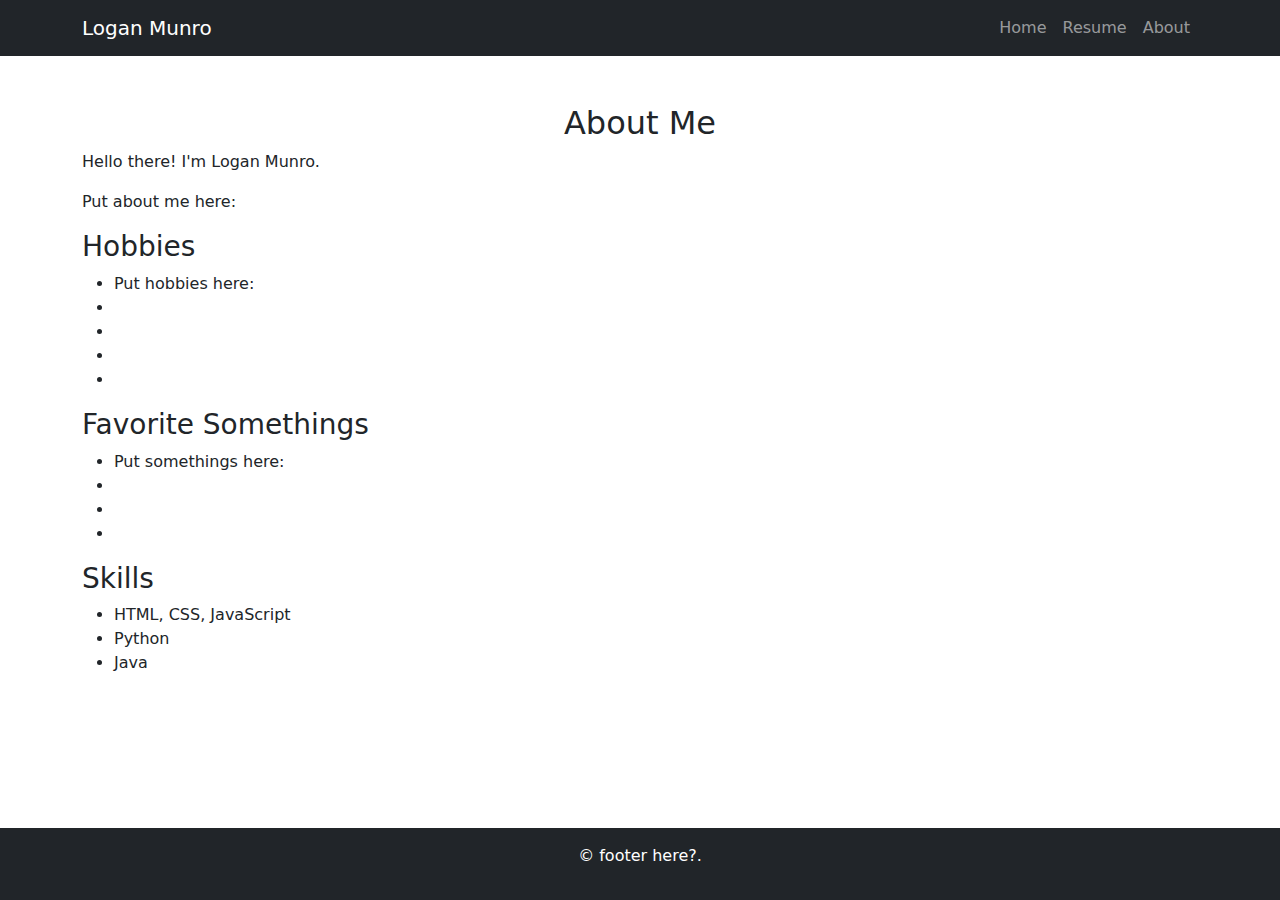
==== about.html @ 1a70fcb0 "about, index, resume changes" ====
<!DOCTYPE html>
<html lang="en">
<head>
  <meta charset="UTF-8">
  <meta name="viewport" content="width=device-width, initial-scale=1.0">
  <title>About Me</title>
  <link rel="stylesheet" href="style.css">
  <link rel="stylesheet" href="https://cdn.jsdelivr.net/npm/bootstrap@5.3.2/dist/css/bootstrap.min.css">
</head>
<body>
  <nav class="navbar navbar-expand-lg navbar-dark bg-dark">
    <div class="container">
      <a class="navbar-brand" href="#">Logan Munro</a>
      <div class="collapse navbar-collapse" id="navbarNav">
        <ul class="navbar-nav ms-auto">
          <li class="nav-item"><a class="nav-link" href="index.html">Home</a></li>
          <li class="nav-item"><a class="nav-link" href="resume.html">Resume</a></li>
          <li class="nav-item"><a class="nav-link" href="about.html">About</a></li>
        </ul>
      </div>
    </div>
  </nav>

  <div class="container my-5">
    <h2 class="text-center">About Me</h2>
    <p>Hello there! I'm Logan Munro.</p>
    <p>Put about me here:<p></p>

    <h3>Hobbies</h3>
    <ul>
      <li>Put hobbies here:</li>
      <li></li>
      <li></li>
      <li></li>
      <li></li>
    </ul>

    <h3>Favorite Somethings</h3>
    <ul>
      <li>Put somethings here:</li>
      <li></li>
      <li></li>
      <li></li>
    </ul>

    <h3>Skills</h3>
    <ul>
      <li>HTML, CSS, JavaScript</li>
      <li>Python</li>
      <li>Java</li>
    </ul>
  </div>

  <footer class="text-center bg-dark text-white py-3">
    <p>&copy; footer here?.</p>
  </footer>
</body>
</html>
---- style.css ----
body{
    font-family: 'Arial', sans-serif;
}
  
nav{
    margin-bottom: 20px;
}
  
h1, h2{
    color: #343a40;
}
  
footer{
    position: fixed;
    bottom: 0;
    width: 100%;
}
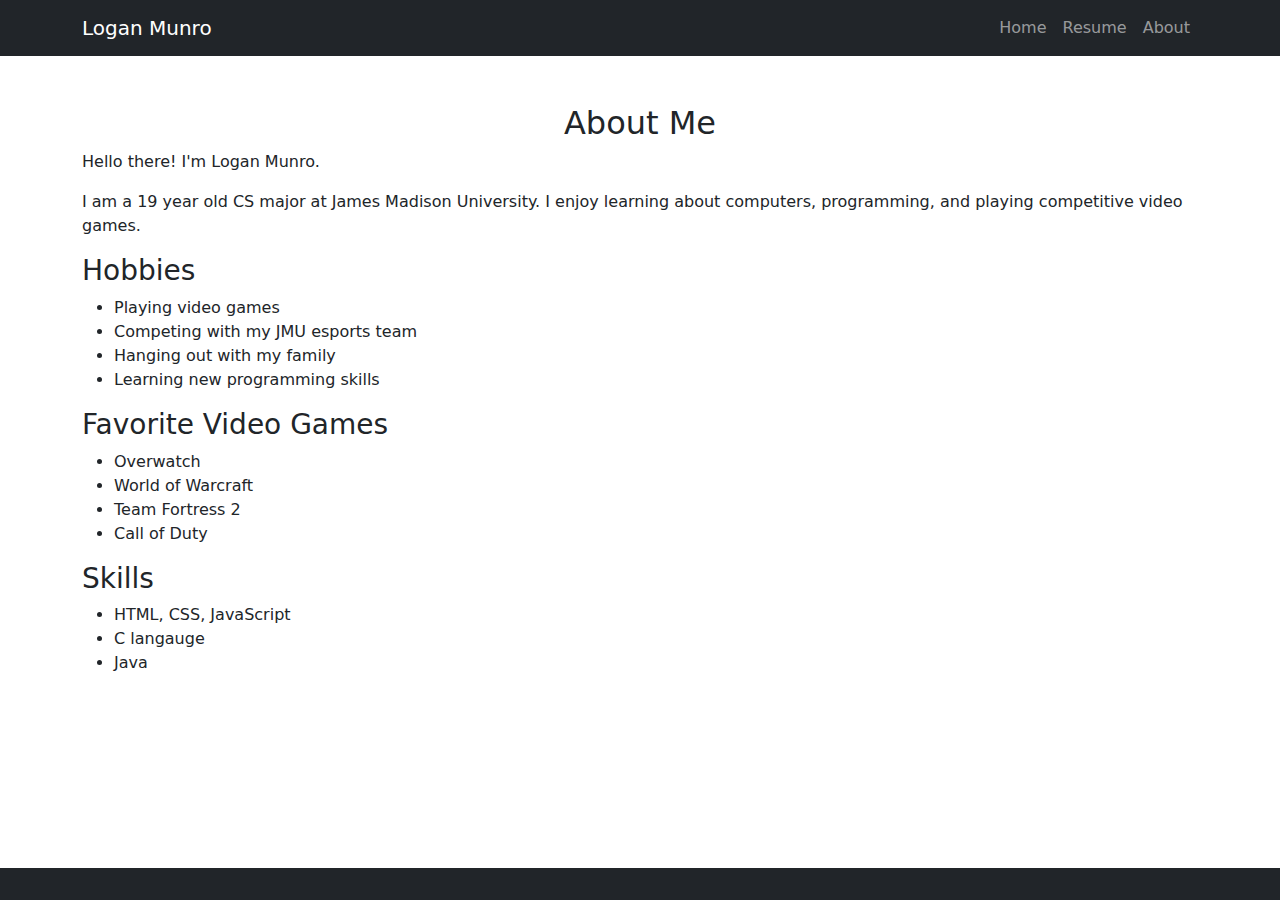
==== commit 915ebd52: "updated everything with my info" ====
--- a/about.html
+++ b/about.html
@@ -25,35 +25,34 @@
   <div class="container my-5">
     <h2 class="text-center">About Me</h2>
     <p>Hello there! I'm Logan Munro.</p>
-    <p>Put about me here:<p></p>
+    <p>I am a 19 year old CS major at James Madison University. I enjoy learning about computers, programming, and playing competitive video games.<p></p>
 
     <h3>Hobbies</h3>
     <ul>
-      <li>Put hobbies here:</li>
-      <li></li>
-      <li></li>
-      <li></li>
-      <li></li>
+      <li>Playing video games</li>
+      <li>Competing with my JMU esports team</li>
+      <li>Hanging out with my family</li>
+      <li>Learning new programming skills</li>
     </ul>
 
-    <h3>Favorite Somethings</h3>
+    <h3>Favorite Video Games</h3>
     <ul>
-      <li>Put somethings here:</li>
-      <li></li>
-      <li></li>
-      <li></li>
+      <li>Overwatch</li>
+      <li>World of Warcraft</li>
+      <li>Team Fortress 2</li>
+      <li>Call of Duty</li>
     </ul>
 
     <h3>Skills</h3>
     <ul>
       <li>HTML, CSS, JavaScript</li>
-      <li>Python</li>
+      <li>C langauge</li>
       <li>Java</li>
     </ul>
   </div>
 
   <footer class="text-center bg-dark text-white py-3">
-    <p>&copy; footer here?.</p>
+
   </footer>
 </body>
 </html>
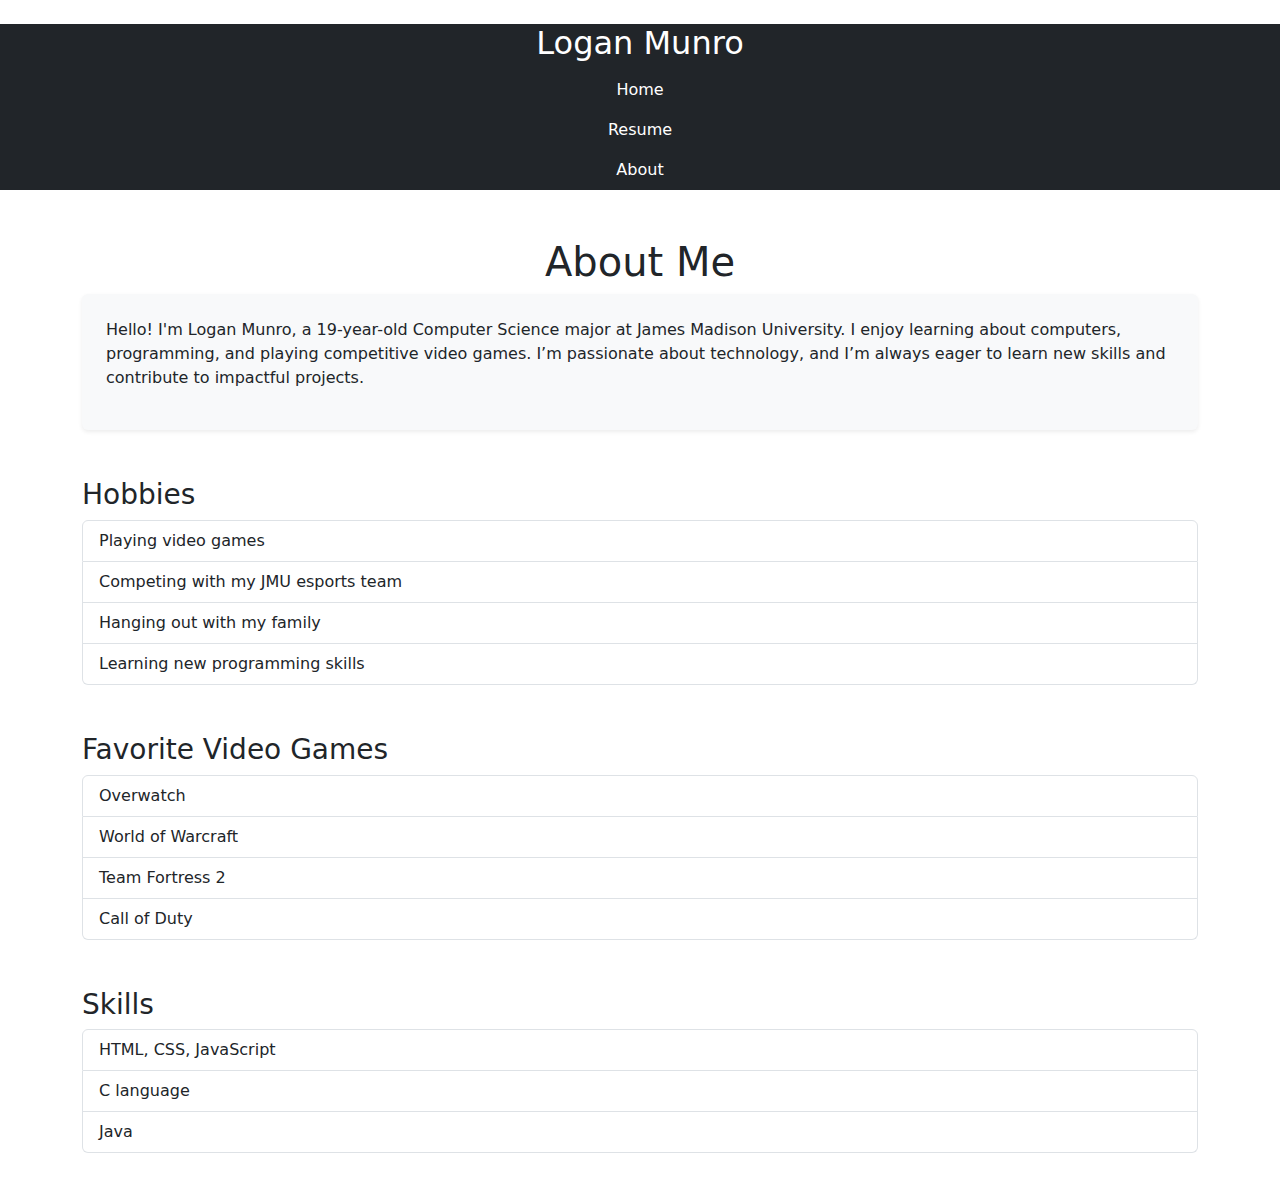
==== commit 916811d7: "less creepy picture and modified looks" ====
--- a/about.html
+++ b/about.html
@@ -1,58 +1,63 @@
-
 <!DOCTYPE html>
 <html lang="en">
 <head>
   <meta charset="UTF-8">
   <meta name="viewport" content="width=device-width, initial-scale=1.0">
-  <title>About Me</title>
+  <title>About Me - Logan Munro</title>
   <link rel="stylesheet" href="style.css">
   <link rel="stylesheet" href="https://cdn.jsdelivr.net/npm/bootstrap@5.3.2/dist/css/bootstrap.min.css">
 </head>
 <body>
-  <nav class="navbar navbar-expand-lg navbar-dark bg-dark">
-    <div class="container">
-      <a class="navbar-brand" href="#">Logan Munro</a>
-      <div class="collapse navbar-collapse" id="navbarNav">
-        <ul class="navbar-nav ms-auto">
-          <li class="nav-item"><a class="nav-link" href="index.html">Home</a></li>
-          <li class="nav-item"><a class="nav-link" href="resume.html">Resume</a></li>
-          <li class="nav-item"><a class="nav-link" href="about.html">About</a></li>
+  <!-- Sidebar Navigation -->
+  <div class="sidebar bg-dark text-white">
+    <h2 class="text-center mt-4">Logan Munro</h2>
+    <nav class="nav flex-column text-center">
+      <a class="nav-link text-white" href="index.html">Home</a>
+      <a class="nav-link text-white" href="resume.html">Resume</a>
+      <a class="nav-link text-white active" href="about.html">About</a>
+    </nav>
+  </div>
+
+  <!-- Main Content -->
+  <div class="content">
+    <div class="container my-5">
+      <h1 class="text-center">About Me</h1>
+      <div class="about-text bg-light p-4 shadow-sm rounded">
+        <p>Hello! I'm Logan Munro, a 19-year-old Computer Science major at James Madison University. I enjoy learning about computers, programming, and playing competitive video games. I’m passionate about technology, and I’m always eager to learn new skills and contribute to impactful projects.</p>
+      </div>
+
+      <!-- Hobbies Section -->
+      <div class="my-5">
+        <h3>Hobbies</h3>
+        <ul class="list-group">
+          <li class="list-group-item">Playing video games</li>
+          <li class="list-group-item">Competing with my JMU esports team</li>
+          <li class="list-group-item">Hanging out with my family</li>
+          <li class="list-group-item">Learning new programming skills</li>
+        </ul>
+      </div>
+
+      <!-- Favorite Video Games Section -->
+      <div class="my-5">
+        <h3>Favorite Video Games</h3>
+        <ul class="list-group">
+          <li class="list-group-item">Overwatch</li>
+          <li class="list-group-item">World of Warcraft</li>
+          <li class="list-group-item">Team Fortress 2</li>
+          <li class="list-group-item">Call of Duty</li>
+        </ul>
+      </div>
+
+      <!-- Skills Section -->
+      <div class="my-5">
+        <h3>Skills</h3>
+        <ul class="list-group">
+          <li class="list-group-item">HTML, CSS, JavaScript</li>
+          <li class="list-group-item">C language</li>
+          <li class="list-group-item">Java</li>
         </ul>
       </div>
     </div>
-  </nav>
-
-  <div class="container my-5">
-    <h2 class="text-center">About Me</h2>
-    <p>Hello there! I'm Logan Munro.</p>
-    <p>I am a 19 year old CS major at James Madison University. I enjoy learning about computers, programming, and playing competitive video games.<p></p>
-
-    <h3>Hobbies</h3>
-    <ul>
-      <li>Playing video games</li>
-      <li>Competing with my JMU esports team</li>
-      <li>Hanging out with my family</li>
-      <li>Learning new programming skills</li>
-    </ul>
-
-    <h3>Favorite Video Games</h3>
-    <ul>
-      <li>Overwatch</li>
-      <li>World of Warcraft</li>
-      <li>Team Fortress 2</li>
-      <li>Call of Duty</li>
-    </ul>
-
-    <h3>Skills</h3>
-    <ul>
-      <li>HTML, CSS, JavaScript</li>
-      <li>C langauge</li>
-      <li>Java</li>
-    </ul>
   </div>
-
-  <footer class="text-center bg-dark text-white py-3">
-
-  </footer>
 </body>
 </html>
